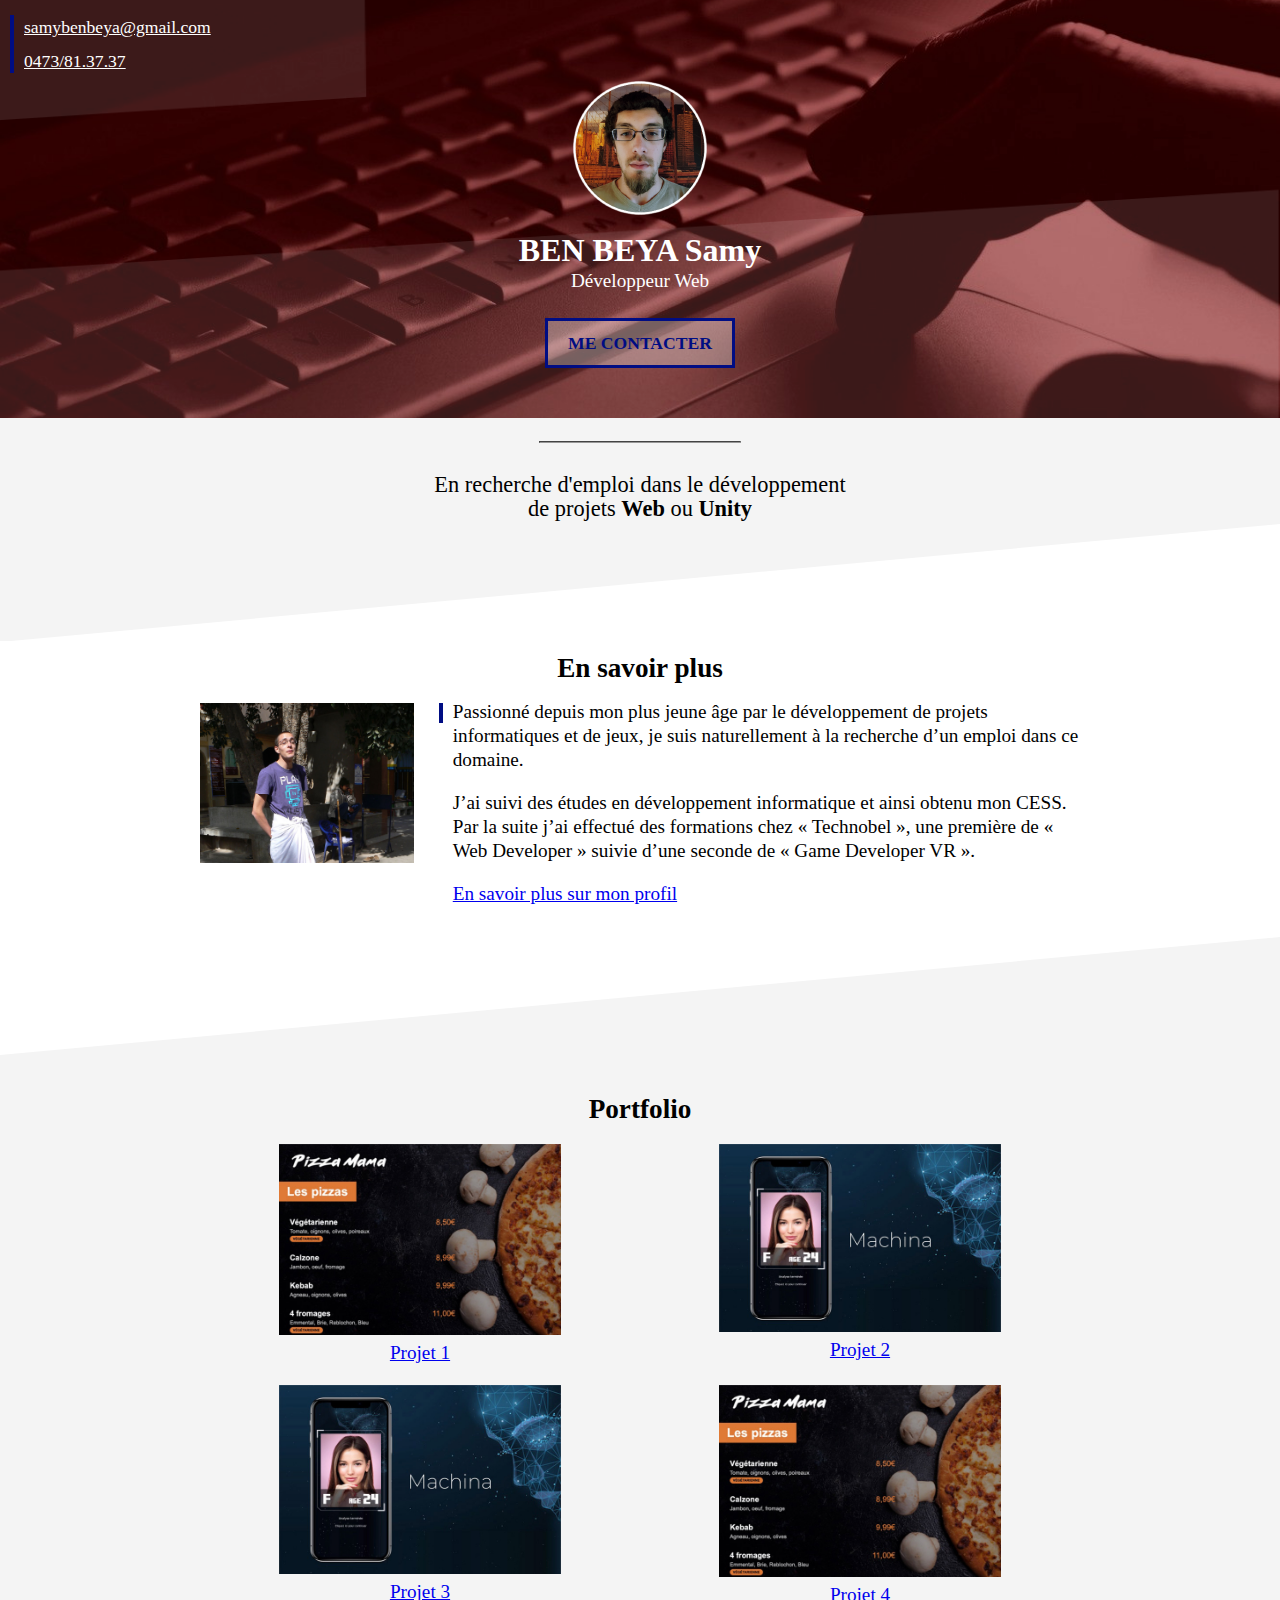
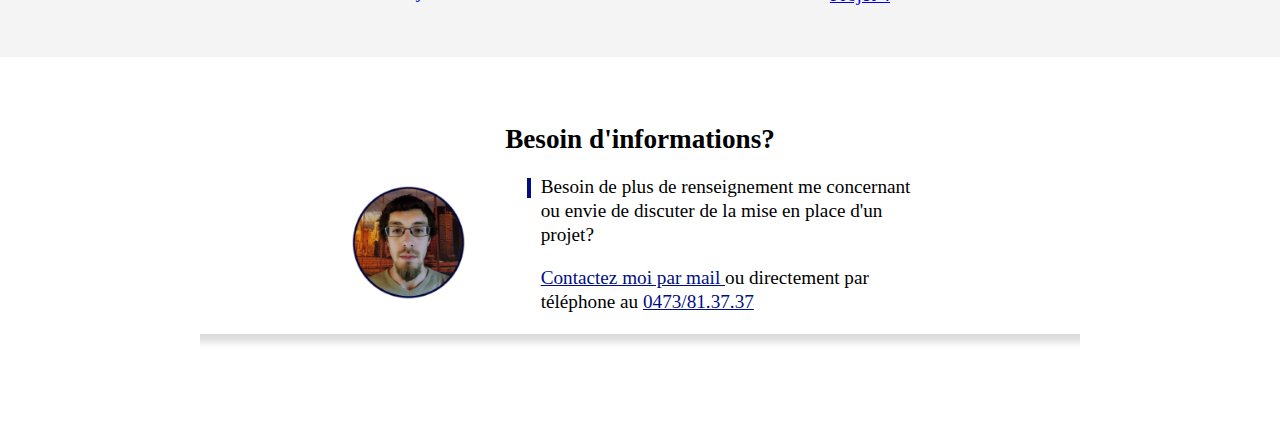
==== index.html @ 81053270 "Add files via upload" ====
<!DOCTYPE html>
<html lang="fr">

<head>
    <meta charset="UTF-8">
    <meta http-equiv="X-UA-Compatible" content="IE=edge">
    <meta name="viewport" content="width=device-width, initial-scale=1.0">
    <link rel="stylesheet" href="index.css">
    <title>Ben Beya Samy - Accueil</title>
</head>

<body>
    <!-- HEADER -->
    <div id="cover">

        <div id="contact_infos">
            <a href="mailto:samybenbeya@gmail.com?subject=Contact%20depuis%20benbeyasamy.com">samybenbeya@gmail.com</a>
            <a href="tel:+32473813737">0473/81.37.37</a>
        </div>

        <img src="img/profilSamRoundedWhite.png" alt="photo de profil">

        <h1>BEN BEYA Samy</h1>
        <p>Développeur Web</p>

        <a class="contact-button" href="mailto:samybenbeya@gmail.com?subject=Contact%20depuis%20benbeyasamy.com">Me contacter</a>

    </div>

    <div class="vPaddingSections sectiongrise1">
        <hr>
        <p>En recherche d'emploi dans le développement de projets <span class="bold">Web</span> ou <span
                class="bold">Unity</span> </p>
    </div>

    <!-- CONTENU -->
    <div class="vPaddingSections">
        <h2>En savoir plus</h2>

        <div class="flex-container">
            <div id="imgProfil2"><img src="img/profileSam2.jpg" alt="photo de profil 2"></div>

            <div id="descriptif">
                <div class="ligne-verticale">
                    <p>
                        Passionné depuis mon plus jeune âge par le développement de projets informatiques et de
                        jeux, je suis naturellement à la recherche d’un emploi dans ce domaine.
                    </p>
                    <p>
                        J’ai suivi des études en développement informatique et ainsi obtenu mon CESS. Par la suite
                        j’ai effectué des formations chez « Technobel », une première de « Web Developer » suivie
                        d’une seconde de « Game Developer VR ».
                    </p>
                    <a href="#" target="_blank">En savoir plus sur mon profil</a>
                </div>
            </div>
        </div>
    </div>

    <!-- PORTFOLIO -->
    <div class="vPaddingSections sectiongrise2">
        <h2>Portfolio</h2>

        <div class="flex-container">
            <div class="portfolio-item">
                <a href="portfolio.html"><img src="img/project1small.jpg" alt="photo de projet"></a>
                <a href="portfolio.html" target="_blank">Projet 1</a>
            </div>

            <div class="portfolio-item">
                <a href="portfolio.html"><img src="img/project2small.jpg" alt="photo de projet"></a>
                <a href="portfolio.html" target="_blank">Projet 2</a>
            </div>
            <div class="portfolio-item">
                <a href="portfolio.html"><img src="img/project2small.jpg" alt="photo de projet"></a>
                <a href="portfolio.html" target="_blank">Projet 3</a>
            </div>
            <div class="portfolio-item">
                <a href="portfolio.html"><img src="img/project1small.jpg" alt="photo de projet"></a>
                <a href="portfolio.html" target="_blank">Projet 4</a>
            </div>
        </div>
    </div>

    <!-- FOOTER -->
    <div class="vPaddingSections">
        <iframe src="contact_frame.html" frameborder="0" scrolling="no"></iframe>
    </div>
</body>

</html>
---- index.css ----
/* VARIABLES CSS */
:root{
    --color1: #000d83;
    --color2: #f4f4f4;
    --h1fontsizeS: 1.3rem;
    --h1fontsizeM: 2rem;
    --h2fontsizeS: 1.1rem;
    --h2fontsizeM: 1.7rem;
    --pfontsizeS: 1rem;
    --pfontsizeM: 1.2rem;
    --detailfontsizeS: 0.8rem;
    --detailfontsizeM: 1.1rem;
}

/* Extra small devices (phones, 720px and down) */
body{
    margin: 0;
    line-height: 1.5rem;
}

iframe{
    border:none;
    width: 100%;
    height: 375px;
}

h1{  
    font-size: var(--h1fontsizeS);
}

h2, h3{
    text-align: center;
    font-size: var(--h2fontsizeS);
    margin-top: 0;
}

#cover{
    background: url(img/cover_overlay.png) no-repeat center/100% 100%,url(img/cover2_red.jpg) no-repeat center/cover;
    display: flex;
    flex-direction: column;
    align-content: flex-start;
    justify-content: space-between;
    align-items: center;
    color: white;
}

#cover #contact_infos{
    padding: 0 0 0 10px;
    margin: 15px 0 0 10px;
    align-self: flex-start;
    border-left: var(--color1) solid 4px;
}

#cover #contact_infos a{
    font-size: var(--detailfontsizeS);
    display: block;
    color: white;
}

#cover #contact_infos a:first-child{
    padding-bottom: 5px;
}

#cover img{
    margin: 0;
    max-width: 100px;
    height: auto;
}

#cover h1{
    margin: 10px 0 0 0;
}

#cover p{
    margin: 5px 0 0 0;
    font-size: var(--pfontsizeS);
}

.contact-button{
    padding: 5px 10px 5px 10px;
    margin: 20px 0 20px 0;
    font-size: var(--detailfontsizeS);
    font-weight: bold;
    text-decoration: none;
    text-transform: uppercase;
    color: var(--color1);
    background-color: #ffffff4f;
    border: var(--color1) solid 3px;
}

.contact-button:hover{
    background-color: #ffffff88;
}

.contact-button:active{
    background-color: #ffffffbb;
}

.bold{
    font-weight: bold;
}


.vPaddingSections{
    padding-right: 30px;
    padding-left: 30px;
    padding-top: 15px;
    padding-bottom: 30px;
}

.vPaddingSections:last-of-type{
    padding-bottom: 50px;
    padding-top: 50px;
}

.sectiongrise1{
    background: url(img/triangle2white.svg) no-repeat center bottom -1px/100%;
    background-color: var(--color2);
    padding-bottom: 40px;
}


.sectiongrise1 hr{
    width: 150px;
    border-color: #979797;
}

.sectiongrise1 p{
    text-align: center;
    font-size: 1.1rem;
    max-width:325px;
    margin: 30px auto 20px auto;
}

.sectiongrise2{
    background: url(img/triangle1white.svg) no-repeat center top/100%;
    background-color: var(--color2);
    padding-top: 40px;
}

.flex-container{
    display: flex;
    flex-direction: column-reverse;
}

#descriptif{
    padding-bottom: 25px;
}

#descriptif p{
    font-size: var(--pfontsizeS);
}

.ligne-verticale{
    padding-left: 10px;
    border-left: var(--color1) solid 4px;
    height: 35px;
    display: inline-block;
}

.ligne-verticale p:first-child{
    margin-top: -3px;
}


.flex-container img, .frame img{
    width:100%;
    height: auto;
}

.portfolio-item{
    text-align: center;
    margin-bottom: 20px;
    font-size: var(--pfontsizeS);
}

.portfolio-item a:last-child{
    display: block;
    width: fit-content;
    margin: auto;
}

.shadow{
    box-shadow: 0px 0px 8px 8px rgba(0, 0, 0, 0.15);
    padding-top: 20px;
    padding-bottom: 20px;
}

#frame{
    display: flex;
    flex-direction: column;
    align-items: center;  
    text-align: center;
}

#frame div:nth-child(1){
    flex: 1 1 0;
}

#frame div:nth-child(2){
    flex: 2 1 0;
    padding-left: 20px;
    padding-right: 20px;
    font-size: var(--pfontsizeS);
}

#frame img{
    margin: 0;
    max-width: 80px;
    height: auto;
}

#frame a {
    color:var(--color1)
}

/* PORTFOLIO */

#header{
    background: url(img/cover2_red.jpg) no-repeat center/cover;
    display: flex;
    flex-direction: row;
    align-items: center;
    justify-content: space-between;
    color: white;
    padding: 0 20px 0 20px;
}

#header p{
    margin: 0;
    padding-left: 10px;
    align-self: center;
    font-size: var(--pfontsizeS);
    border-left: 4px solid var(--color1);
}

#portfolio-titre{
    display: flex;
    flex-direction: row;
}

#portfolio-titre div:first-child{
    flex-grow: 1;
}

#portfolio-titre div:last-child{
    flex-grow:20;
}

#portfolio-titre h1{
    text-align: center;
}

#portfolio-titre h2{
    font-weight: normal;
}

#portfolio-titre a{
    color: var(--color1);
}

.hidden{
    display: none;
}

.underline{
    text-decoration: underline;
}

.bold{
    font-weight: bold;
}

#projet-description{
    font-size: var(--pfontsizeS);
}

#projet-img{
    text-align: center;
    padding: 20px 20px 0 20px;
    font-size: var(--pfontsizeS);
}

#projet-img img{
   width: 100%;
   height: auto;
}
#projet-img a:last-child{
    display: block;
    width: fit-content;
    margin: auto;
    padding-top: 8px;
    color:var(--color1)
}

/* Small devices (portrait tablets and large phones, 720px and up) */
@media only screen and (min-width: 720px) {
    iframe{
        height: 300px;
    }

    h1{
        font-size: var(--h1fontsizeM);
    }

     h2, h3{
        font-size: var(--h2fontsizeM);
    }

    #cover{
        padding-bottom: 25px;
    }

    #cover #contact_infos a{
        font-size: var(--detailfontsizeM);
    }

    #cover #contact_infos a:first-child{
        padding-bottom: 10px;
    }

    #cover img{
        max-width: 150px;
        height: auto;
    }
    
    #cover h1{
        margin: 15px 0 0 0;
    }
    
    #cover p{
        margin: 7px 0 0 0;
        font-size: var(--pfontsizeM);
    }  

    
    .contact-button{
        padding: 10px 20px 10px 20px;
        margin-top: 25px;
        margin-bottom: 25px;
        font-size: var(--detailfontsizeM);
    }

    .vPaddingSections{
        padding-right: 60px;
        padding-left: 60px;
    }  


    .sectiongrise1{
        padding-bottom: 100px;
    }

    .sectiongrise1 hr{
        width: 200px;
    }

    .sectiongrise1 p{
        font-size: 1.4rem;
        max-width:425px;
    }

    .sectiongrise2{
        padding-top: 160px;   
    }

    .flex-container{
        flex-direction: row; 
        flex-wrap: wrap;
    }

    #imgProfil2{
        flex: 1 1 0;
    }
    
    #descriptif{
        flex: 3 1 0;
        padding-bottom: 0;
        padding-left: 25px;
    }

    #descriptif p,#descriptif a{
        font-size: var(--pfontsizeM);
    }

    .ligne-verticale{
        height: 20px;
    }

    .portfolio-item{
        width: 40%;
        margin-left: 5%;
        margin-right: 5%;
        font-size: var(--pfontsizeM);
    }

    .portfolio-item img{
        width: 100%;
    }

    #frame{
        flex-direction: row;
        width: 75%;
        margin: auto;
    }

    #frame img{
        max-width: 125px;
    }

    #frame div:nth-child(2){
        text-align: left;
        padding-right: 50px;
        font-size: var(--pfontsizeM);
    }

    
    /* PORTFOLIO */

    #header p{
        font-size: var(--pfontsizeM);
    }

    .hidden{
        display: inline-block;
        text-decoration: inherit;
    }

    #projet-description{
        font-size: var(--pfontsizeM);
    }

    #projet-img{
        font-size: var(--pfontsizeM);
    }
    
    #projet-img img{
        width: 75%;
    }
    

}

/* Large devices (laptops/desktops, 1024px and up) */
@media only screen and (min-width: 1024px) {
    iframe{
        height: 275px;
    }

    .vPaddingSections{
        padding-right: 200px;
        padding-left: 200px;
    }  

    .portfolio-item img{
        width: 80%;
    }


    /* PORTFOLIO */
    #projet-img img{
        width: 50%;
    }

}
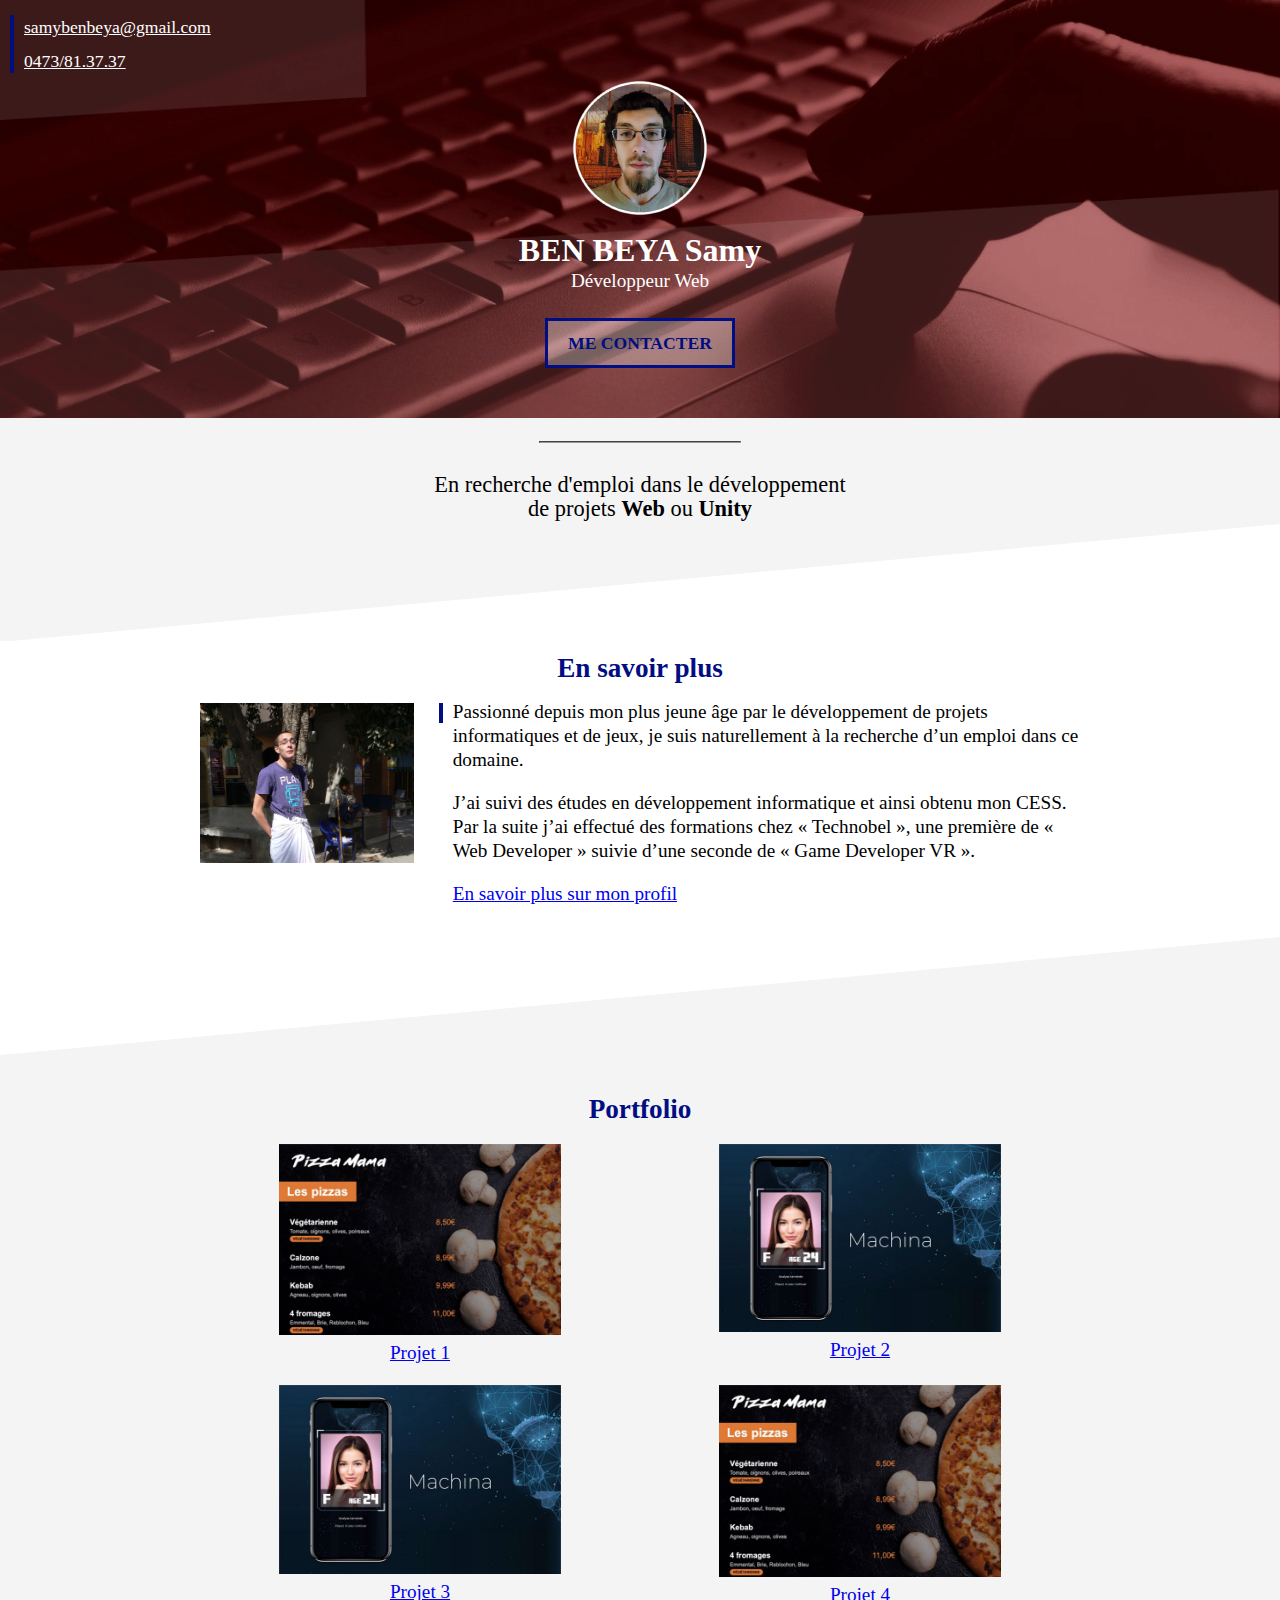
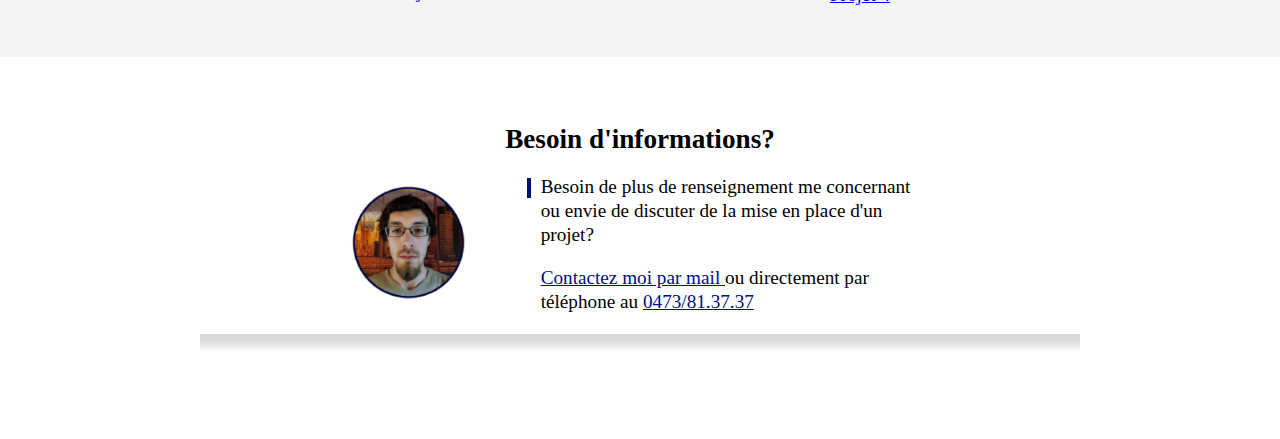
==== commit 4a9f01fa: "add color h2/ modify title" ====
--- a/index.html
+++ b/index.html
@@ -6,7 +6,7 @@
     <meta http-equiv="X-UA-Compatible" content="IE=edge">
     <meta name="viewport" content="width=device-width, initial-scale=1.0">
     <link rel="stylesheet" href="index.css">
-    <title>Ben Beya Samy - Accueil</title>
+    <title>Ben Beya Samy - Accueil | Portfolio</title>
 </head>
 
 <body>
--- a/index.css
+++ b/index.css
@@ -108,6 +108,10 @@
     padding-bottom: 30px;
 }
 
+.vPaddingSections h2{
+    color: var(--color1)
+}
+
 .vPaddingSections:last-of-type{
     padding-bottom: 50px;
     padding-top: 50px;
@@ -181,7 +185,7 @@
 }
 
 .shadow{
-    box-shadow: 0px 0px 8px 8px rgba(0, 0, 0, 0.15);
+    box-shadow: 0px 4px 8px 8px rgba(0, 0, 0, 0.15);
     padding-top: 20px;
     padding-bottom: 20px;
 }
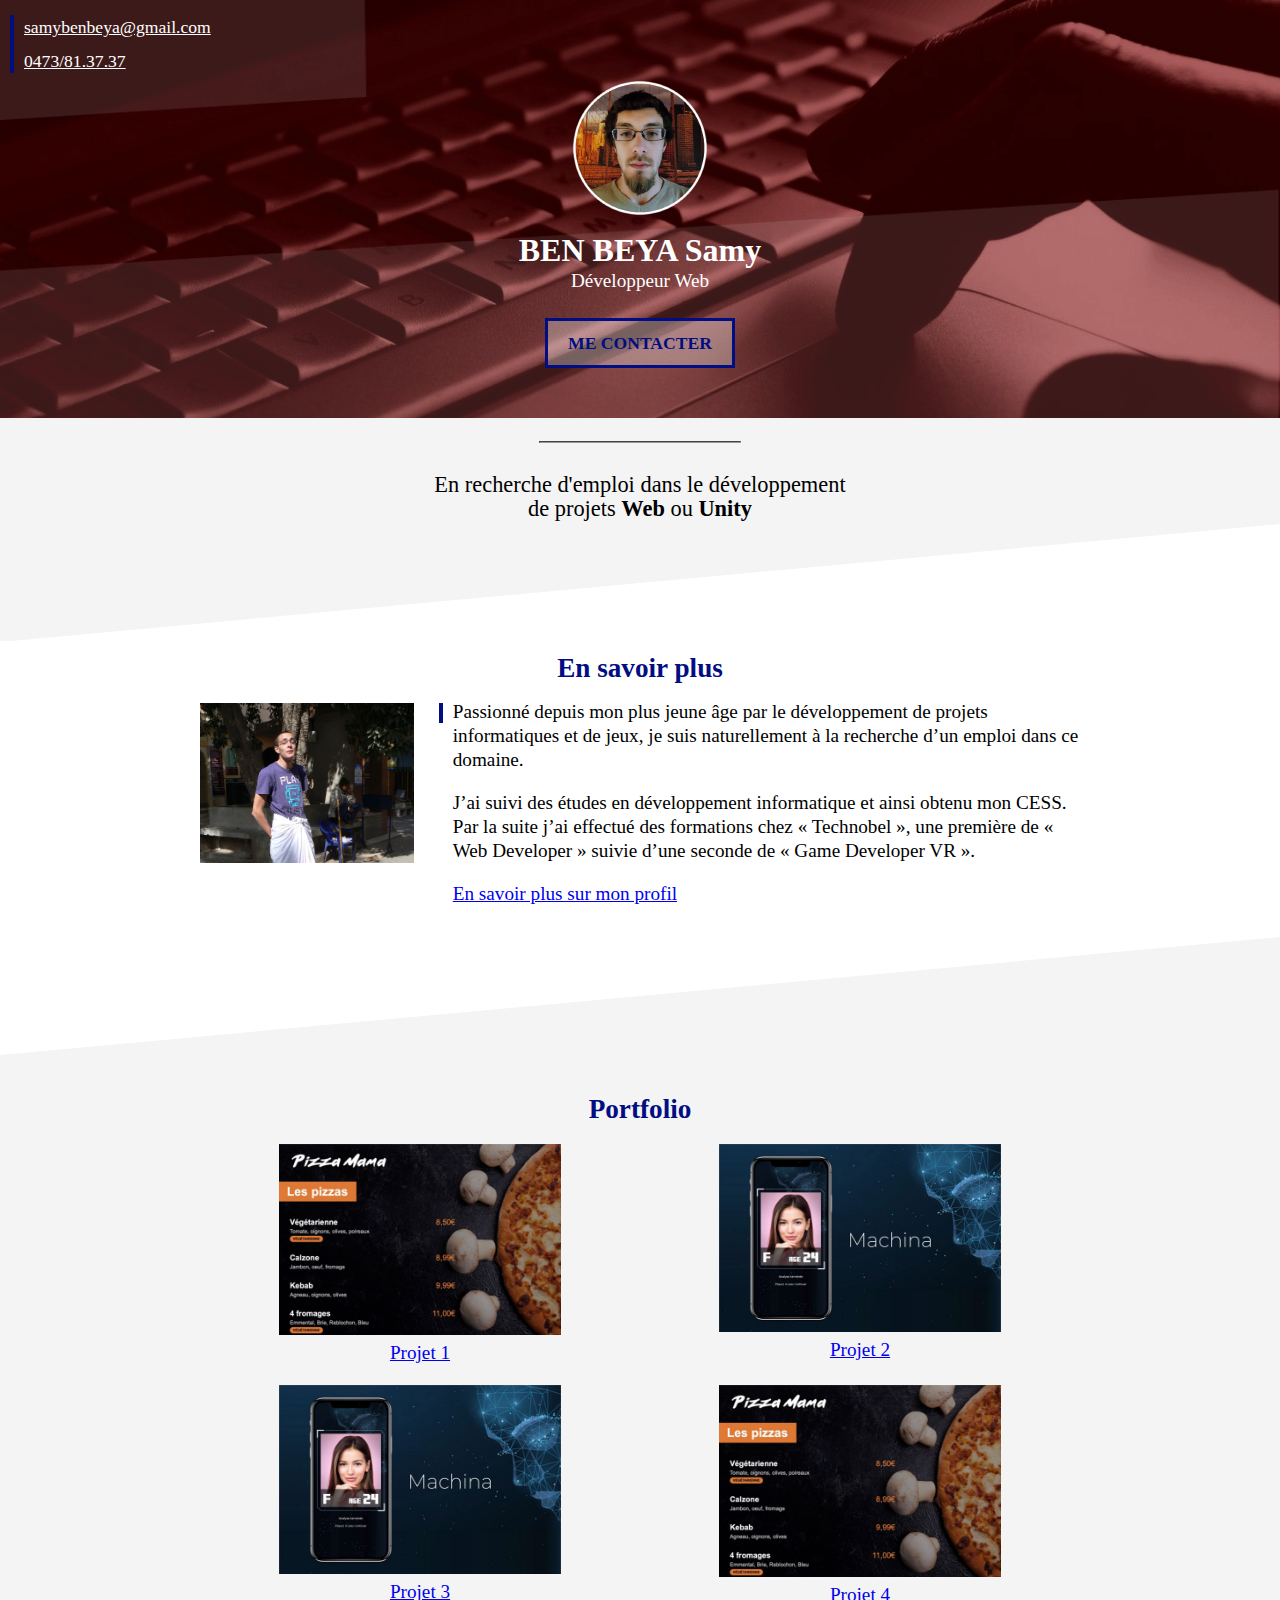
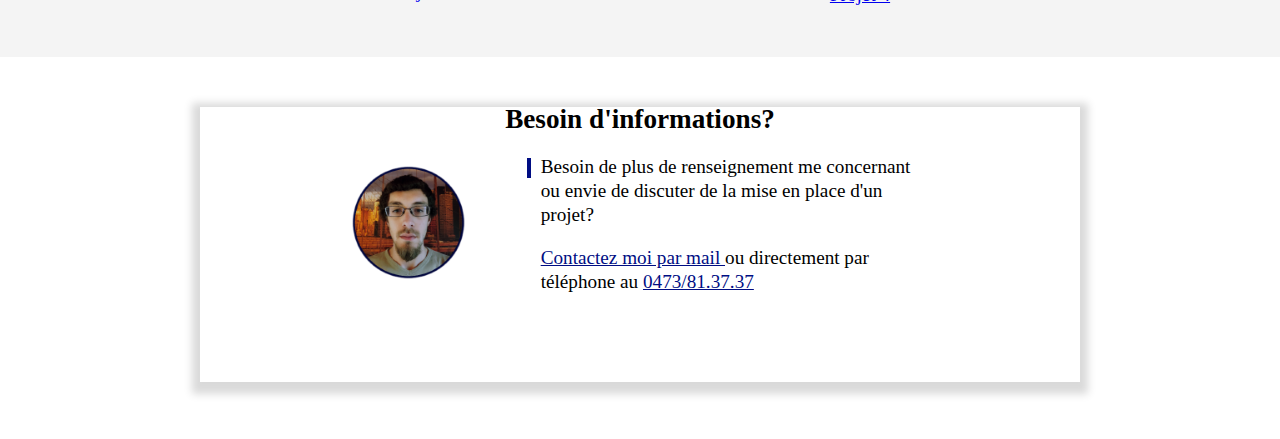
==== commit d5226267: "add frame's shadow" ====
--- a/index.html
+++ b/index.html
@@ -84,7 +84,7 @@
 
     <!-- FOOTER -->
     <div class="vPaddingSections">
-        <iframe src="contact_frame.html" frameborder="0" scrolling="no"></iframe>
+        <iframe src="contact_frame.html" frameborder="0" scrolling="no" class="shadow"></iframe>
     </div>
 </body>
 
--- a/index.css
+++ b/index.css
@@ -186,8 +186,6 @@
 
 .shadow{
     box-shadow: 0px 4px 8px 8px rgba(0, 0, 0, 0.15);
-    padding-top: 20px;
-    padding-bottom: 20px;
 }
 
 #frame{
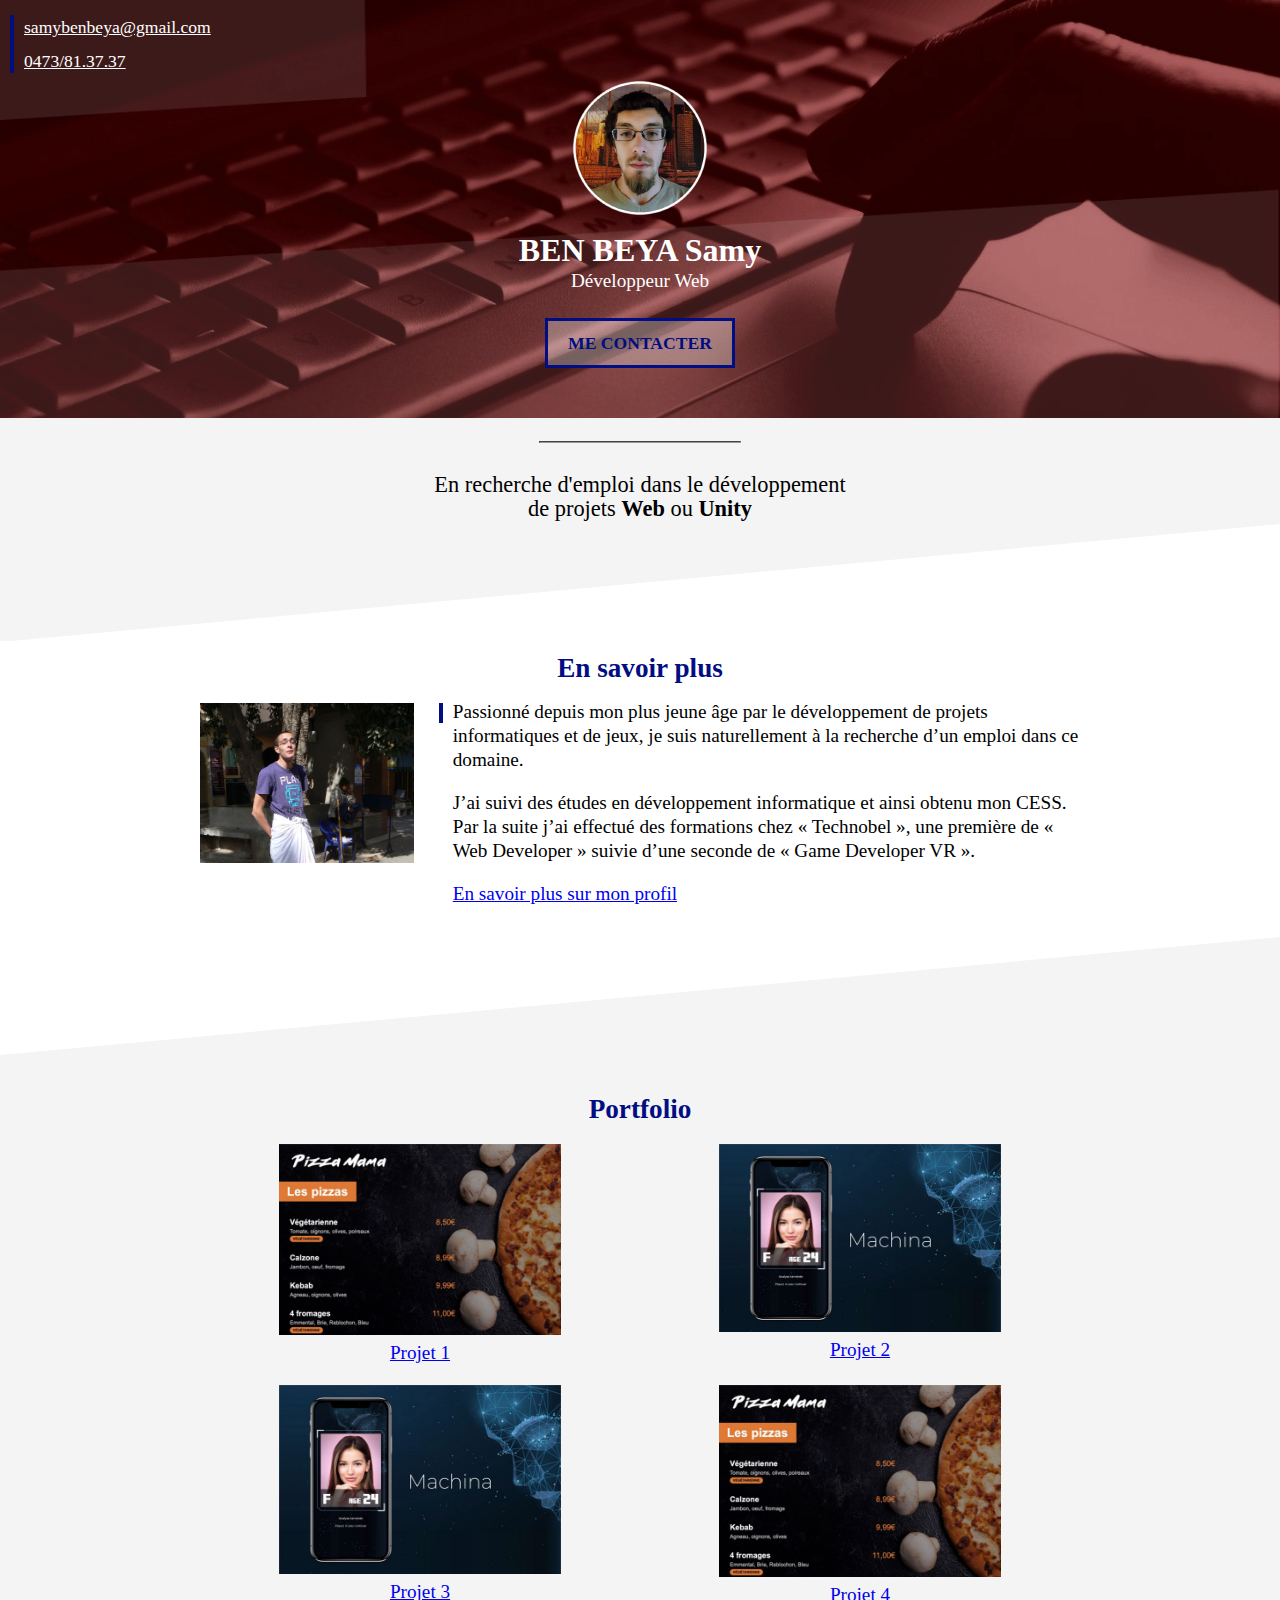
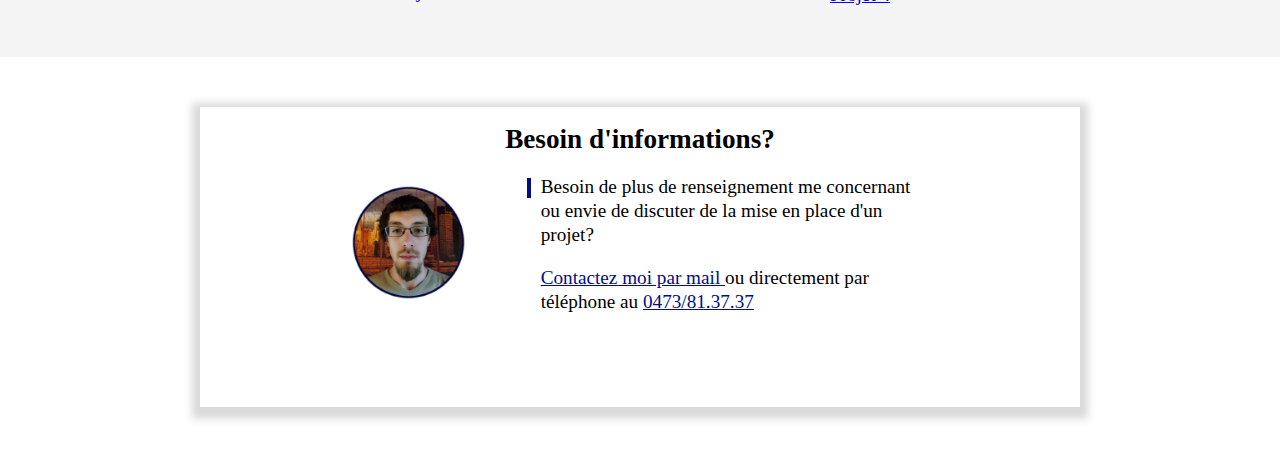
==== commit b94bffb8: "add frame's padding" ====
--- a/index.html
+++ b/index.html
@@ -84,7 +84,7 @@
 
     <!-- FOOTER -->
     <div class="vPaddingSections">
-        <iframe src="contact_frame.html" frameborder="0" scrolling="no" class="shadow"></iframe>
+        <iframe src="contact_frame.html" frameborder="0" scrolling="no"></iframe>
     </div>
 </body>
 
--- a/index.css
+++ b/index.css
@@ -20,6 +20,9 @@
 
 iframe{
     border:none;
+    box-shadow: 0px 4px 8px 8px rgba(0, 0, 0, 0.15);
+    padding-top: 20px;
+    padding-bottom: 5px;
     width: 100%;
     height: 375px;
 }
@@ -183,11 +186,6 @@
     width: fit-content;
     margin: auto;
 }
-
-.shadow{
-    box-shadow: 0px 4px 8px 8px rgba(0, 0, 0, 0.15);
-}
-
 #frame{
     display: flex;
     flex-direction: column;
